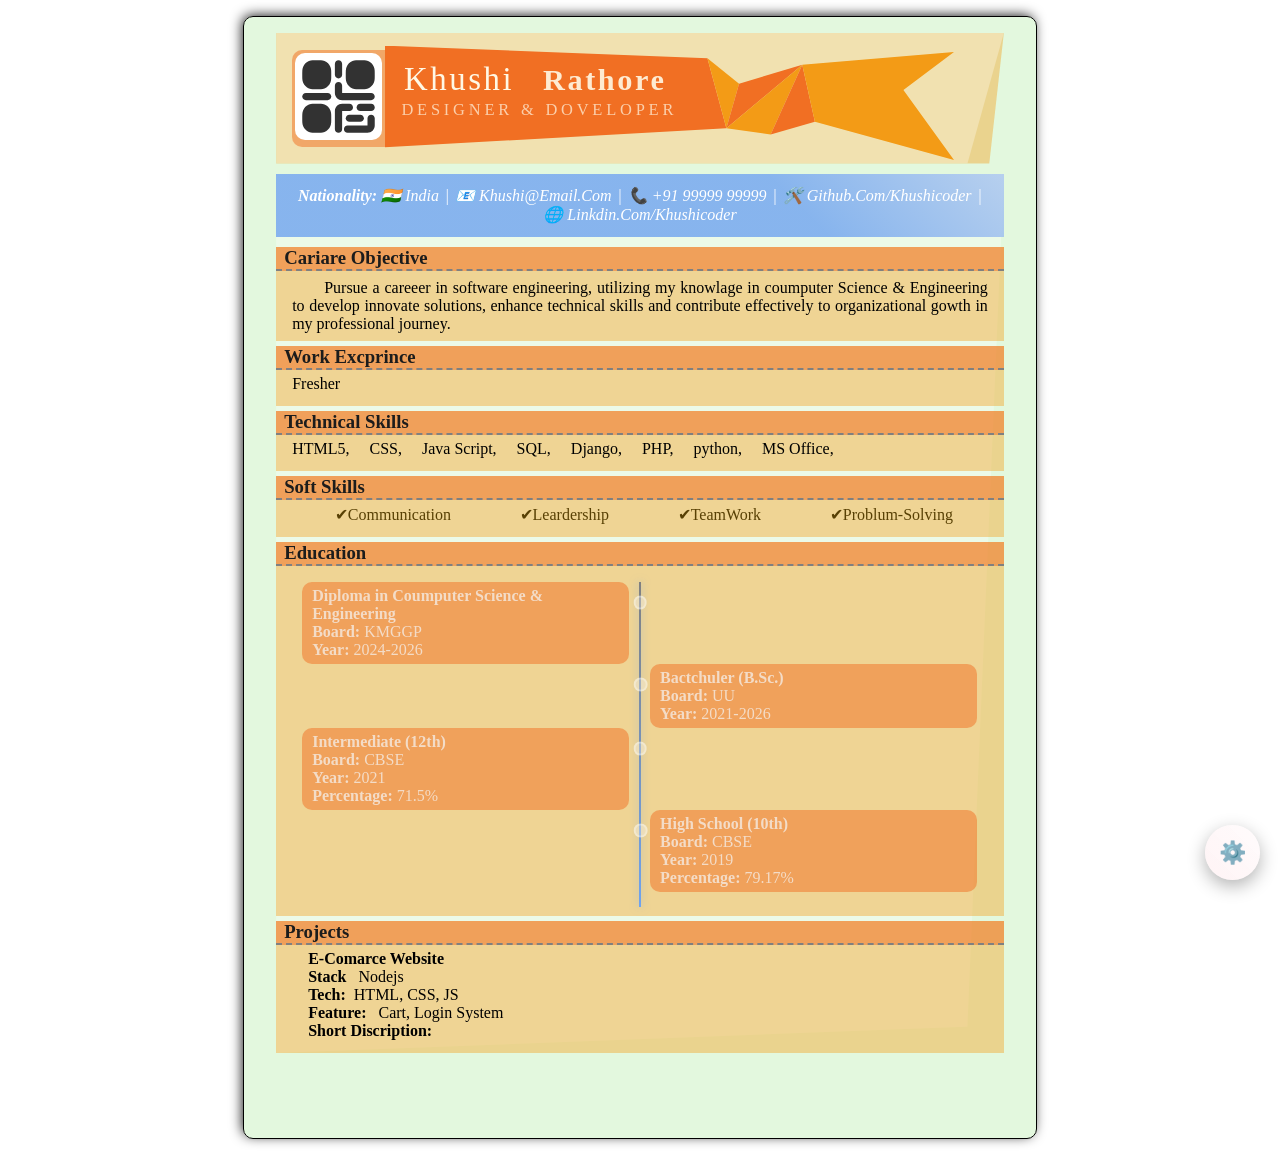
==== resumeTemplats/kresume.html @ 569e6b41 "add filter and floting btn" ====
<!doctype html>
<html lang="en">
	<head>
		<meta charset="UTF-8" />
		<meta name="viewport" content="width=device-width, initial-scale=1.0" />

		<!-- 🔹 Title -->
		<title>Khushi Rathore | Web Developer Resume</title>

		<!-- 🔹 Open Graph (Facebook, WhatsApp, LinkedIn) -->
		<meta property="og:title" content="Khushi Rathore | Web Developer Resume" />
		<meta property="og:description" content="Passionate Web Developer skilled in HTML, CSS, JavaScript, Django & more. Explore my resume and projects." />
		<meta property="og:image" content="https://yourdomain.com/preview.jpg" />
		<meta property="og:url" content="https://github.com/khushicoder" />
		<meta property="og:type" content="website" />

		<!-- 🔹 Twitter Card (optional but useful) -->
		<meta name="twitter:card" content="summary_large_image" />
		<meta
			name="twitter:title"
			content="Khushi Rathore | Web Developer Resume" />
		<meta
			name="twitter:description"
			content="Passionate Web Developer skilled in HTML, CSS, JavaScript, Django & more." />
		<meta name="twitter:image" content="https://yourdomain.com/preview.jpg" />

		<title>Resume</title>
		<link rel="stylesheet" href="style.css">
	</head>
	<body>
		<div class="page">
			<header>
				<section class="qr_container">
					<img src="./qrcode.svg" alt="QR code" width="350" height="100" />
				</section>
				<section class="riban">
					<img src="./riban.svg" alt="riban" />
				</section>
			</header>
			<main>
				<address>
					<p><strong>Nationality: </strong>🇮🇳 India</p>
					<span class="seprater">|</span>
					<p>📧 <a href="mailto:khushi@email.com">khushi@email.com</a></p>
					<span class="seprater">|</span>
					<p>📞 <a href="tel:+919999999999">+91 99999 99999</a></p>
					<span class="seprater">|</span>
					<p>
						🛠️
						<a href="https://github.com/khushicoder" target="_blank"
							>github.com/khushicoder</a
						>
					</p>
					<span class="seprater">|</span>
					<p>
						🌐
						<a href="https://linkdin.com/khushicoder" target="_blank"
							>linkdin.com/khushicoder</a
						>
					</p>
				</address>
				<article class="cariare_objetive" aria-label="cariare_objetive">
					<h3 class="heading">Cariare Objective</h3>
					<p>
						Pursue a careeer in software engineering, utilizing my knowlage in
						coumputer Science &amp; Engineering to develop innovate solutions,
						enhance technical skills and contribute effectively to
						organizational gowth in my professional journey.
					</p>
				</article>
				<section class="work_expriance">
					<h3 class="heading">Work Excprince</h3>
					<article>Fresher</article>
				</section>
				<section class="technical_skills" aria-label="Skills">
					<h3 class="heading">Technical Skills</h3>
					<ul>
						<li>HTML5</li>
						<li>CSS</li>
						<li>Java Script</li>
						<li>SQL</li>
						<li>Django</li>
						<li>PHP</li>
						<li>python</li>
						<li>MS Office</li>
					</ul>
				</section>
				<section class="soft_skills" aria-label="soft_Skills">
					<h3 class="heading">Soft Skills</h3>
					<ul>
						<li>Communication</li>
						<li>Leardership</li>
						<li>TeamWork</li>
						<li>Problum-Solving</li>
					</ul>
				</section>

				<!-- Eduction section -->
				<section class="education" aria-label="education" role="list">
					<h3 class="heading">education</h3>
					<section class="edu_list">
						<article class="edu_item" role="list_item">
							<h4 class="title_text">
								Diploma in Coumputer Science & Engineering
							</h4>
							<p>
								<strong class="item_title">Board: </strong><span>KMGGP</span>
							</p>
							<p>
								<strong class="item_title">Year: </strong><span>2024-2026</span>
							</p>
						</article>
						<article class="edu_item" role="list_item">
							<h4 class="title_text">Bactchuler (B.Sc.)</h4>
							<p><strong class="item_title">Board: </strong><span>UU</span></p>
							<p>
								<strong class="item_title">Year: </strong><span>2021-2026</span>
							</p>
						</article>
						<article class="edu_item" role="list_item">
							<h4 class="title_text">Intermediate (12th)</h4>
							<p>
								<strong class="item_title">Board: </strong><span>CBSE</span>
							</p>
							<p><strong class="item_title">Year: </strong><span>2021</span></p>
							<p><strong>Percentage: </strong><span>71.5%</span></p>
						</article>
						<article class="edu_item" role="list_item">
							<h4 class="title_text">High School (10th)</h4>
							<p>
								<strong class="item_title">Board: </strong><span>CBSE</span>
							</p>
							<p><strong class="item_title">Year: </strong><span>2019</span></p>
							<p><strong>Percentage: </strong><span>79.17%</span></p>
						</article>
					</section>
				</section>
				<section class="projects" aria-label="projects">
					<h3 class="heading">Projects</h3>
					<article class="project_item">
						<h4 class="title_text">E-Comarce Website</h4>
						<p><strong class="item-title">Stack</strong> <span>Nodejs</span></p>
						<p>
							<strong class="item-title">Tech:</strong
							><span>HTML, CSS, JS</span>
						</p>
						<p>
							<strong class="item-title">Feature:</strong>
							<span>Cart, Login System</span>
						</p>
						<p>
							<strong class="item-title">Short Discription:</strong
							><span></span>
						</p>
					</article>
				</section>
			</main>
		</div>

		
<script type="text/javascript" src="../print_script.js"></script>
<script>

	const edu = document.querySelector(".edu_list");

	const observer = new IntersectionObserver((entries) => {
	entries.forEach(entry => {
		if (entry.isIntersecting) {
		entry.target.classList.add("show-line");
		}
	});
	}, {
	threshold: 0.2,
	rootMargin: "0px 0px -50px 0px"
	});

	if (edu) observer.observe(edu);
</script>

	</body>
</html>
---- resumeTemplats/style.css ----
/* @import url("./oldcss.css"); */
@import url("../print_script_style.css");

:root {
	--base_color: rgba(241, 110, 35, 0.5);
	--page_bg: rgba(39, 201, 3, 0.13);
	--bg_base_color: rgba(243, 155, 22, 0.4); /*rgba(255, 166, 0, 0.8)*/
	--bg_secendry_color: rgba(255, 255, 255, 0.3);
	--address-bg: linear-gradient(
		45deg,
		rgba(110, 163, 239, 0.8) 70%,
		rgba(177, 203, 239, 0.9)
	);
	--text-base-color: rgb(255, 255, 255);
	--bg-color2: rgb(48, 37, 255);
	--text-color1: rgb(28, 28, 28);
}
* {
	margin: 0;
	padding: 0;
	box-sizing: border-box;
}
.page {
	width: 210mm;
	height: 297mm;
	padding: 1rem 2rem 2rem;
	border: 1px solid black;
	border-radius: 10px;
	box-shadow: -2px -2px 13px -2px black;
	margin: 1rem auto;
	/* overflow: hidden; */
	background-color: var(--page_bg);
}
header {
	position: relative;
	width: 100%;
	padding-left: 1rem;
	clip-path: polygon(0 0, 0 100%, 98% 100%, 100% 0);
	background-color: var(--bg_base_color);
}
header::after {
	content: "";
	position: absolute;
	top: 0;
	left: 0;
	width: 100%;
	height: 100%;
	clip-path: polygon(0 0, 0 100%, 95% 100%, 100% 0);
	background-color: var(--bg_secendry_color);
	z-index: -1;
}
/* QR */
header .qr_container {
	width: 13%;
	height: auto;
	padding: 3px;
	border-radius: 10px 0 0 10px;
	background-color: var(--base_color);
}
header .qr_container img {
	width: 100%;
	height: 100%;
	object-fit: cover;
	border-radius: 10px;
}
/* Riban */
header .riban {
	width: 80%;
	/* z-index: 1; */
}
header .riban img {
	width: 100%;
	transform: translateY(10%);
	z-index: 2;
}
address {
	padding: 0.8rem 1rem;
	background: var(--address-bg);
	margin: 10px 0;
	color: var(--text-base-color);
}
address .seprater {
	/* margin: 0 0px; */
}
/* address p::after{
            content: " | ";
            /* font-style:oblique; */
/* margin: 0 0px; */
/* color: var(--bg-color2);
            font-weight: 900; */
/* } */
address a {
	text-decoration: none;
	text-transform: capitalize;
	color: var(--text-base-color);
}

main {
	position: relative;
	z-index: 1;
}
main::after {
	position: absolute;
	top: 0;
	left: 0;
	content: "";
	width: 100%;
	height: 100%;
	background-color: var(--bg_secendry_color);
	clip-path: polygon(0 0, 0 100%, 95% 97%, 100% 0);
	z-index: -1;
}
main h3 {
	background-color: var(--base_color);
	padding-left: 0.5rem;
}

main .heading {
	border-bottom: 2px dashed gray;
	text-transform: capitalize;
	color: var(--text-color1);
}
section.technical_skills ul {
	padding: 5px 0;
	li {
		display: inline-block;
	}
	li::after {
		content: ",";
	}
}
section.education[role="list"] {
	/* background-color: var(--bg_secendry_color); */
	/* padding: auto 10px; */
}
section.education[role="list"] .edu_item {
	background-color: var(--base_color);
	padding: 5px 10px;
	margin-left: 10px;
}
/* flex setting start */
header {
	display: flex;
	align-items: center;
}
address {
	display: flex;
	flex-direction: row;
	flex-wrap: wrap;
	align-items: center;
	justify-content: space-evenly;
}

main > section {
	background: var(--bg_base_color);
	margin-top: 5px;
	padding-bottom: 8px;
	/* padding-top: 8px; */
}
section.soft_skills ul {
	display: flex;
	li {
		margin-left: 1.3rem;
	}
}
article.cariare_objetive {
	background: var(--bg_base_color);
}

article.cariare_objetive p {
	text-indent: 2rem;
	text-align: justify;
	margin: auto 1rem;
	padding: 0.5rem 0;
}
section.work_expriance article {
	margin-left: 1rem;
	padding: 5px 0;
}
/* flex setting end */
section.technical_skills ul {
	margin-left: 1rem;
	display: flex;
	align-items: center;
	gap: 20px;
	flex-wrap: wrap;
}
/* vertical timeline with center pole start */
section.soft_skills ul {
	list-style: "✔";
	display: flex;
	align-items: center;
	justify-content: space-evenly;
	gap: 10px;
	flex-wrap: wrap;
	color: rgb(88, 64, 4);
	padding: 5px 0;
}


/* Education Section start */



section.education {
	/* position: relative; */
	/* padding: 0rem 1rem 1.5rem; */
}
section.education .edu_list {
	position: relative;
	padding: 1rem;
}
section.education .edu_list::before {
	position: absolute;
	content: "";
	top: 0;
	left: 50%;
	transform: translateX(-50%) scaleY(0); /* 🔥 start hidden */
  	transform-origin: top; /* ऊपर से grow होगी */
  	width: 2px;
	height: 95%;
	background-color: gray;
	margin: 1rem 0;

	background: linear-gradient(gray, #6ea3ef);
	box-shadow: 0 0 8px rgba(110,163,239,0.6);

	will-change: transform; /* performance boost */
	/* transition: transform 1.5s ease; */
	animation: drawLine 1.5s ease forwards;
}
/* 🔹 keyframes */
/* .edu_list.show-line::before {
  transform: translateX(-50%) scaleY(1);
} */

.edu_item {
  opacity: 0;
  transform: translateY(20px);
  transition: all 0.6s ease;
}

.edu_list.show-line .edu_item {
  opacity: 1;
  transform: translateY(0);
}
@keyframes drawLine {
  from {
    transform: translateX(-50%) scaleY(0);
  }
  to {
    transform: translateX(-50%) scaleY(1);
  }
}


/* 🔹 items animation */
.edu_item {
  opacity: 0;
  transform: translateY(30px);
  transition: all 0.6s ease;
}

/* 🔥 show items */
.edu_list.show-line .edu_item {
  opacity: 1;
  transform: translateY(0);
}

/* 🔹 stagger effect */
.edu_list.show-line .edu_item:nth-child(1) { transition-delay: 0.2s; }
.edu_list.show-line .edu_item:nth-child(2) { transition-delay: 0.4s; }
.edu_list.show-line .edu_item:nth-child(3) { transition-delay: 0.6s; }
.edu_list.show-line .edu_item:nth-child(4) { transition-delay: 0.8s; }

/* 🔹 dot */
.edu_item::before {
  content: "";
  position: absolute;
  width: 12px;
  height: 12px;
  background: #6ea3ef;
  border-radius: 50%;
  top: 10px;
  z-index: 2;
}

/* left side */
.edu_item:nth-child(odd)::before {
  right: -6px;
}

/* right side */
.edu_item:nth-child(even)::before {
  left: -6px;
}

/* 🔥 icon styling */
.edu_item .icon {
  position: absolute;
  top: -5px;
  font-size: 18px;
  background: white;
  border-radius: 50%;
  padding: 3px;
  box-shadow: 0 0 6px rgba(0,0,0,0.2);
}

/* left icon */
.edu_item:nth-child(odd) .icon {
  right: -30px;
}

/* right icon */
.edu_item:nth-child(even) .icon {
  left: -30px;
}


/* Education Section End */



section.education .edu_list .edu_item {
	width: 47%;
	/* max-width: max-content; */
	position: relative;
	border-radius: 10px;
	color: rgba(245, 245, 245, 0.705);
}
section.education .edu_list .edu_item::before {
	position: absolute;
	content: "";
	width: 0.6rem;
	height: 0.6rem;
	aspect-ratio: 1;
	/* height: 1rem; */
	background-color: var(--bg_secendry_color);
	border: 2px solid var(--bg_secendry_color);
	border-radius: 50%;
	transform: translateX(-50%);
	top: 0px;
}
section.education .edu_list .edu_item:nth-child(odd) {
	left: 0;
}
section.education .edu_list .edu_item:nth-child(odd)::before {
	right: 0;
	transform: translate(130%, 100%);
}
section.education .edu_list .edu_item:nth-child(even) {
	left: 50%;
}
section.education .edu_list .edu_item:nth-child(even)::before {
	left: 0;
	transform: translate(-120%, 100%);
}
section.projects article {
	margin: auto 2rem;
}
section.projects .item-title {
	/* color : var(--text-base-color); */
	margin-right: 0.5rem;
}
section.projects .project_item {
	padding: 5px 0;
}
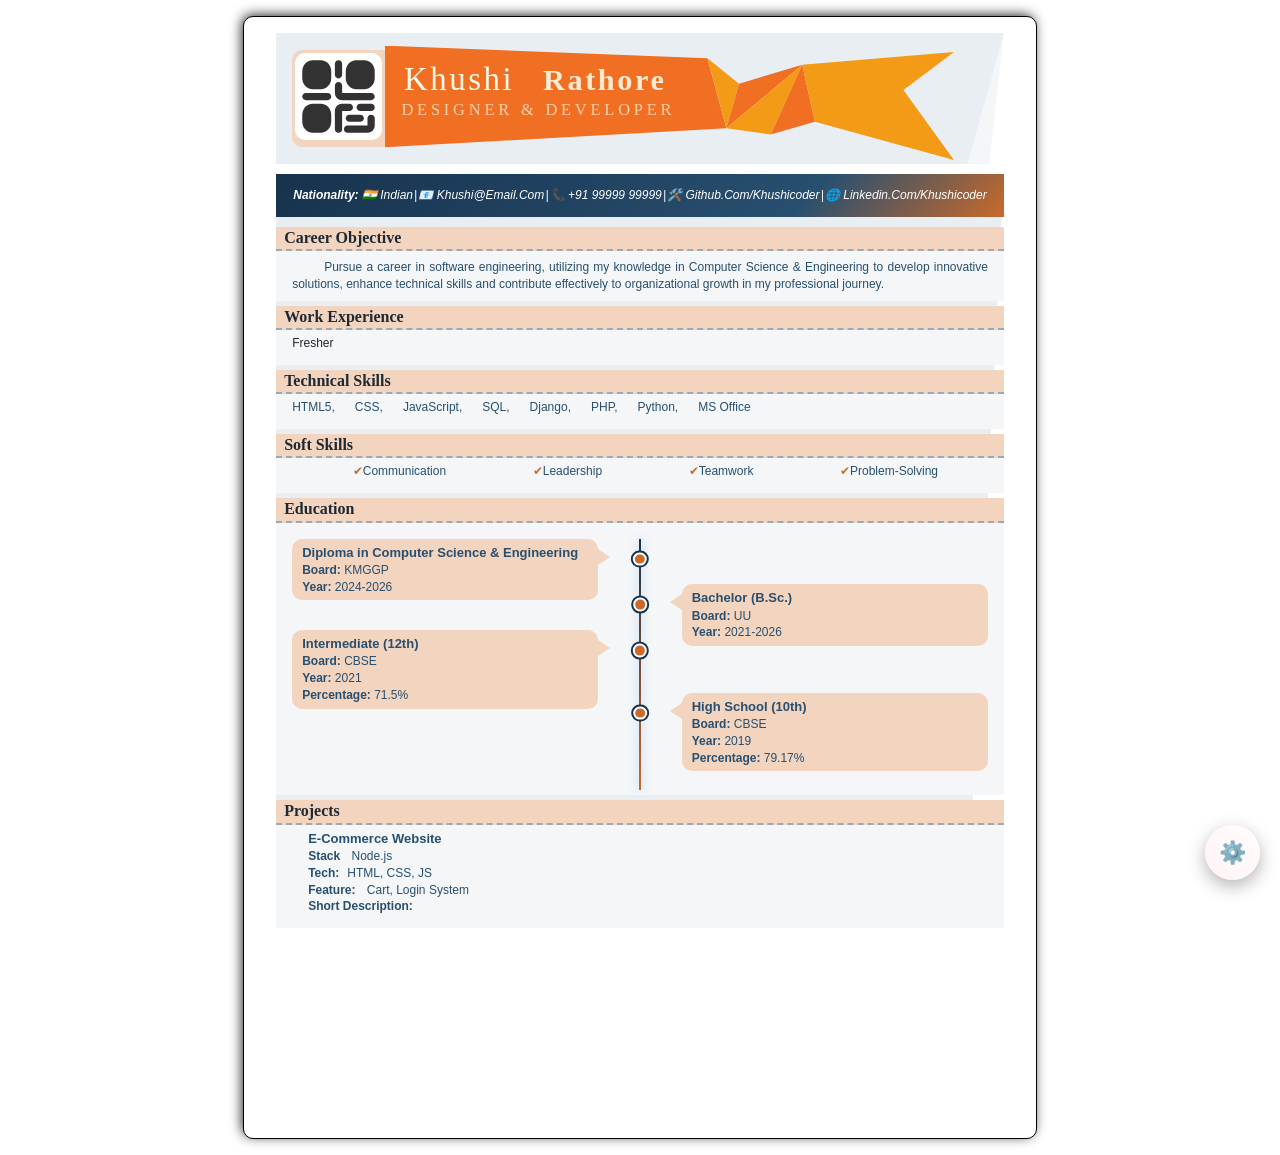
==== commit 62f3472f: "fix kresume.html" ====
--- a/resumeTemplats/kresume.html
+++ b/resumeTemplats/kresume.html
@@ -1,181 +1,173 @@
 <!doctype html>
 <html lang="en">
-	<head>
-		<meta charset="UTF-8" />
-		<meta name="viewport" content="width=device-width, initial-scale=1.0" />
 
-		<!-- 🔹 Title -->
-		<title>Khushi Rathore | Web Developer Resume</title>
+<head>
+	<meta charset="UTF-8" />
+	<meta name="viewport" content="width=device-width, initial-scale=1.0" />
 
-		<!-- 🔹 Open Graph (Facebook, WhatsApp, LinkedIn) -->
-		<meta property="og:title" content="Khushi Rathore | Web Developer Resume" />
-		<meta property="og:description" content="Passionate Web Developer skilled in HTML, CSS, JavaScript, Django & more. Explore my resume and projects." />
-		<meta property="og:image" content="https://yourdomain.com/preview.jpg" />
-		<meta property="og:url" content="https://github.com/khushicoder" />
-		<meta property="og:type" content="website" />
+	<!-- 🔹 Title -->
+	<title>Khushi Rathore | Web Developer Resume</title>
 
-		<!-- 🔹 Twitter Card (optional but useful) -->
-		<meta name="twitter:card" content="summary_large_image" />
-		<meta
-			name="twitter:title"
-			content="Khushi Rathore | Web Developer Resume" />
-		<meta
-			name="twitter:description"
-			content="Passionate Web Developer skilled in HTML, CSS, JavaScript, Django & more." />
-		<meta name="twitter:image" content="https://yourdomain.com/preview.jpg" />
+	<!-- 🔹 Open Graph (Facebook, WhatsApp, LinkedIn) -->
+	<meta property="og:title" content="Khushi Rathore | Web Developer Resume" />
+	<meta property="og:description"
+		content="Passionate Web Developer skilled in HTML, CSS, JavaScript, Django & more. Explore my resume and projects." />
+	<meta property="og:image" content="https://yourdomain.com/preview.jpg" />
+	<meta property="og:url" content="https://github.com/khushicoder" />
+	<meta property="og:type" content="website" />
 
-		<title>Resume</title>
-		<link rel="stylesheet" href="style.css">
-	</head>
-	<body>
-		<div class="page">
-			<header>
-				<section class="qr_container">
-					<img src="./qrcode.svg" alt="QR code" width="350" height="100" />
+	<!-- 🔹 Twitter Card (optional but useful) -->
+	<meta name="twitter:card" content="summary_large_image" />
+	<meta name="twitter:title" content="Khushi Rathore | Web Developer Resume" />
+	<meta name="twitter:description"
+		content="Passionate Web Developer skilled in HTML, CSS, JavaScript, Django & more." />
+	<meta name="twitter:image" content="https://yourdomain.com/preview.jpg" />
+
+	<title>Resume</title>
+	<link rel="stylesheet" href="style.css">
+</head>
+
+<body>
+	<div class="page">
+		<header>
+			<section class="qr_container">
+				<img src="./qrcode.svg" alt="QR code" width="350" height="100" />
+			</section>
+			<section class="riban">
+				<img src="./riban.svg" alt="ribbon" />
+			</section>
+		</header>
+		<main>
+			<address>
+				<p> <a href="#"><strong>Nationality: </strong>🇮🇳 Indian</a></p>
+				<span class="seprater">|</span>
+				<p>📧 <a href="mailto:khushi@email.com">khushi@email.com</a></p>
+				<span class="seprater">|</span>
+				<p>📞 <a href="tel:+919999999999">+91 99999 99999</a></p>
+				<span class="seprater">|</span>
+				<p>
+					🛠️
+					<a href="https://github.com/khushicoder" target="_blank">github.com/khushicoder</a>
+				</p>
+				<span class="seprater">|</span>
+				<p>🌐 <a href="https://linkdin.com/khushicoder" target="_blank">linkedin.com/khushicoder</a> </p>
+			</address>
+			<article class="cariare_objetive" aria-label="cariare_objetive">
+				<h3 class="heading">Career Objective</h3>
+				<p>
+					Pursue a career in software engineering, utilizing my knowledge in
+					Computer Science &amp; Engineering to develop innovative solutions,
+					enhance technical skills and contribute effectively to
+					organizational growth in my professional journey.
+				</p>
+			</article>
+			<section class="work_expriance">
+				<h3 class="heading">Work Experience</h3>
+				<article>Fresher</article>
+			</section>
+			<section class="technical_skills" aria-label="Skills">
+				<h3 class="heading">Technical Skills</h3>
+				<ul>
+					<li>HTML5</li>
+					<li>CSS</li>
+					<li>JavaScript</li>
+					<li>SQL</li>
+					<li>Django</li>
+					<li>PHP</li>
+					<li>Python</li>
+					<li>MS Office</li>
+				</ul>
+			</section>
+			<section class="soft_skills" aria-label="soft_Skills">
+				<h3 class="heading">Soft Skills</h3>
+				<ul>
+					<li>Communication</li>
+					<li>Leadership</li>
+					<li>Teamwork</li>
+					<li>Problem-Solving</li>
+				</ul>
+			</section>
+
+			<!-- Education section -->
+			<section class="education" aria-label="education" role="list">
+				<h3 class="heading">Education</h3>
+				<section class="edu_list">
+					<article class="edu_item" role="list_item">
+						<h4 class="title_text">
+							Diploma in Computer Science & Engineering
+						</h4>
+						<p>
+							<strong class="item_title">Board: </strong><span>KMGGP</span>
+						</p>
+						<p>
+							<strong class="item_title">Year: </strong><span>2024-2026</span>
+						</p>
+					</article>
+					<article class="edu_item" role="list_item">
+						<h4 class="title_text">Bachelor (B.Sc.)</h4>
+						<p><strong class="item_title">Board: </strong><span>UU</span></p>
+						<p>
+							<strong class="item_title">Year: </strong><span>2021-2026</span>
+						</p>
+					</article>
+					<article class="edu_item" role="list_item">
+						<h4 class="title_text">Intermediate (12th)</h4>
+						<p>
+							<strong class="item_title">Board: </strong><span>CBSE</span>
+						</p>
+						<p><strong class="item_title">Year: </strong><span>2021</span></p>
+						<p><strong>Percentage: </strong><span>71.5%</span></p>
+					</article>
+					<article class="edu_item" role="list_item">
+						<h4 class="title_text">High School (10th)</h4>
+						<p>
+							<strong class="item_title">Board: </strong><span>CBSE</span>
+						</p>
+						<p><strong class="item_title">Year: </strong><span>2019</span></p>
+						<p><strong>Percentage: </strong><span>79.17%</span></p>
+					</article>
 				</section>
-				<section class="riban">
-					<img src="./riban.svg" alt="riban" />
-				</section>
-			</header>
-			<main>
-				<address>
-					<p><strong>Nationality: </strong>🇮🇳 India</p>
-					<span class="seprater">|</span>
-					<p>📧 <a href="mailto:khushi@email.com">khushi@email.com</a></p>
-					<span class="seprater">|</span>
-					<p>📞 <a href="tel:+919999999999">+91 99999 99999</a></p>
-					<span class="seprater">|</span>
+			</section>
+			<section class="projects" aria-label="projects">
+				<h3 class="heading">Projects</h3>
+				<article class="project_item">
+					<h4 class="title_text">E-Commerce Website</h4>
+					<p><strong class="item-title">Stack</strong> <span>Node.js</span></p>
 					<p>
-						🛠️
-						<a href="https://github.com/khushicoder" target="_blank"
-							>github.com/khushicoder</a
-						>
+						<strong class="item-title">Tech:</strong><span>HTML, CSS, JS</span>
 					</p>
-					<span class="seprater">|</span>
 					<p>
-						🌐
-						<a href="https://linkdin.com/khushicoder" target="_blank"
-							>linkdin.com/khushicoder</a
-						>
+						<strong class="item-title">Feature:</strong>
+						<span>Cart, Login System</span>
 					</p>
-				</address>
-				<article class="cariare_objetive" aria-label="cariare_objetive">
-					<h3 class="heading">Cariare Objective</h3>
 					<p>
-						Pursue a careeer in software engineering, utilizing my knowlage in
-						coumputer Science &amp; Engineering to develop innovate solutions,
-						enhance technical skills and contribute effectively to
-						organizational gowth in my professional journey.
+						<strong class="item-title">Short Description:</strong><span></span>
 					</p>
 				</article>
-				<section class="work_expriance">
-					<h3 class="heading">Work Excprince</h3>
-					<article>Fresher</article>
-				</section>
-				<section class="technical_skills" aria-label="Skills">
-					<h3 class="heading">Technical Skills</h3>
-					<ul>
-						<li>HTML5</li>
-						<li>CSS</li>
-						<li>Java Script</li>
-						<li>SQL</li>
-						<li>Django</li>
-						<li>PHP</li>
-						<li>python</li>
-						<li>MS Office</li>
-					</ul>
-				</section>
-				<section class="soft_skills" aria-label="soft_Skills">
-					<h3 class="heading">Soft Skills</h3>
-					<ul>
-						<li>Communication</li>
-						<li>Leardership</li>
-						<li>TeamWork</li>
-						<li>Problum-Solving</li>
-					</ul>
-				</section>
+			</section>
+		</main>
+	</div>
 
-				<!-- Eduction section -->
-				<section class="education" aria-label="education" role="list">
-					<h3 class="heading">education</h3>
-					<section class="edu_list">
-						<article class="edu_item" role="list_item">
-							<h4 class="title_text">
-								Diploma in Coumputer Science & Engineering
-							</h4>
-							<p>
-								<strong class="item_title">Board: </strong><span>KMGGP</span>
-							</p>
-							<p>
-								<strong class="item_title">Year: </strong><span>2024-2026</span>
-							</p>
-						</article>
-						<article class="edu_item" role="list_item">
-							<h4 class="title_text">Bactchuler (B.Sc.)</h4>
-							<p><strong class="item_title">Board: </strong><span>UU</span></p>
-							<p>
-								<strong class="item_title">Year: </strong><span>2021-2026</span>
-							</p>
-						</article>
-						<article class="edu_item" role="list_item">
-							<h4 class="title_text">Intermediate (12th)</h4>
-							<p>
-								<strong class="item_title">Board: </strong><span>CBSE</span>
-							</p>
-							<p><strong class="item_title">Year: </strong><span>2021</span></p>
-							<p><strong>Percentage: </strong><span>71.5%</span></p>
-						</article>
-						<article class="edu_item" role="list_item">
-							<h4 class="title_text">High School (10th)</h4>
-							<p>
-								<strong class="item_title">Board: </strong><span>CBSE</span>
-							</p>
-							<p><strong class="item_title">Year: </strong><span>2019</span></p>
-							<p><strong>Percentage: </strong><span>79.17%</span></p>
-						</article>
-					</section>
-				</section>
-				<section class="projects" aria-label="projects">
-					<h3 class="heading">Projects</h3>
-					<article class="project_item">
-						<h4 class="title_text">E-Comarce Website</h4>
-						<p><strong class="item-title">Stack</strong> <span>Nodejs</span></p>
-						<p>
-							<strong class="item-title">Tech:</strong
-							><span>HTML, CSS, JS</span>
-						</p>
-						<p>
-							<strong class="item-title">Feature:</strong>
-							<span>Cart, Login System</span>
-						</p>
-						<p>
-							<strong class="item-title">Short Discription:</strong
-							><span></span>
-						</p>
-					</article>
-				</section>
-			</main>
-		</div>
 
-		
-<script type="text/javascript" src="../print_script.js"></script>
-<script>
+	<script type="text/javascript" src="../print_script.js"></script>
+	<script>
 
-	const edu = document.querySelector(".edu_list");
+		const edu = document.querySelector(".edu_list");
 
-	const observer = new IntersectionObserver((entries) => {
-	entries.forEach(entry => {
-		if (entry.isIntersecting) {
-		entry.target.classList.add("show-line");
-		}
-	});
-	}, {
-	threshold: 0.2,
-	rootMargin: "0px 0px -50px 0px"
-	});
+		const observer = new IntersectionObserver((entries) => {
+			entries.forEach(entry => {
+				if (entry.isIntersecting) {
+					entry.target.classList.add("show-line");
+				}
+			});
+		}, {
+			threshold: 0.2,
+			rootMargin: "0px 0px -50px 0px"
+		});
 
-	if (edu) observer.observe(edu);
-</script>
+		if (edu) observer.observe(edu);
+	</script>
 
-	</body>
-</html>
+</body>
+
+</html>
--- a/resumeTemplats/style.css
+++ b/resumeTemplats/style.css
@@ -2,232 +2,237 @@
 @import url("../print_script_style.css");
 
 :root {
-	--base_color: rgba(241, 110, 35, 0.5);
-	--page_bg: rgba(39, 201, 3, 0.13);
-	--bg_base_color: rgba(243, 155, 22, 0.4); /*rgba(255, 166, 0, 0.8)*/
-	--bg_secendry_color: rgba(255, 255, 255, 0.3);
-	--address-bg: linear-gradient(
-		45deg,
-		rgba(110, 163, 239, 0.8) 70%,
-		rgba(177, 203, 239, 0.9)
-	);
-	--text-base-color: rgb(255, 255, 255);
-	--bg-color2: rgb(48, 37, 255);
-	--text-color1: rgb(28, 28, 28);
+  --base_color: #f2d4bf;
+  --page_bg: #ffffff;
+  --bg_base_color: #f4f6f8;
+  --bg_secendry_color: #e9eef3;
+  --address-bg: linear-gradient(135deg, #17324d 0%, #284f70 72%, #c96a2b 100%);
+  --text-base-color: #ffffff;
+  --bg-color2: #c96a2b;
+  --text-color1: #1f2933;
+  --text-color2: #284f70;
+  --font-body: Arial, Helvetica, sans-serif;
+  --font-heading: Georgia, "Times New Roman", serif;
+  --font-size-body: 12px;
+  --font-size-title: 13px;
+  --font-size-heading: 16px;
+  --font-weight-normal: 400;
+  --font-weight-medium: 600;
+  --font-weight-bold: 700;
+  --color-heading: #17324d;
+  --color-accent: #c96a2b;
+  --color-on-dark: #ffffff;
+  --color-border: #9aa9b7;
+  --radius-sm: 6px;
+  --radius-md: 10px;
+  --space-xs: 4px;
+  --space-sm: 8px;
+  --space-md: 16px;
+  --space-lg: 24px;
+  --duration-fast: 300ms;
+  --duration-normal: 450ms;
+  --duration-line: 1.5s;
 }
 * {
-	margin: 0;
-	padding: 0;
-	box-sizing: border-box;
+  margin: 0;
+  padding: 0;
+  box-sizing: border-box;
 }
 .page {
-	width: 210mm;
-	height: 297mm;
-	padding: 1rem 2rem 2rem;
-	border: 1px solid black;
-	border-radius: 10px;
-	box-shadow: -2px -2px 13px -2px black;
-	margin: 1rem auto;
-	/* overflow: hidden; */
-	background-color: var(--page_bg);
+  width: 210mm;
+  height: 297mm;
+  padding: 1rem 2rem 2rem;
+  border: 1px solid black;
+  border-radius: 10px;
+  box-shadow: -2px -2px 13px -2px black;
+  margin: 1rem auto;
+  /* overflow: hidden; */
+  background-color: var(--page_bg);
 }
 header {
-	position: relative;
-	width: 100%;
-	padding-left: 1rem;
-	clip-path: polygon(0 0, 0 100%, 98% 100%, 100% 0);
-	background-color: var(--bg_base_color);
+  position: relative;
+  width: 100%;
+  padding-left: 1rem;
+  clip-path: polygon(0 0, 0 100%, 98% 100%, 100% 0);
+  background-color: var(--bg_base_color);
 }
 header::after {
-	content: "";
-	position: absolute;
-	top: 0;
-	left: 0;
-	width: 100%;
-	height: 100%;
-	clip-path: polygon(0 0, 0 100%, 95% 100%, 100% 0);
-	background-color: var(--bg_secendry_color);
-	z-index: -1;
+  content: "";
+  position: absolute;
+  top: 0;
+  left: 0;
+  width: 100%;
+  height: 100%;
+  clip-path: polygon(0 0, 0 100%, 95% 100%, 100% 0);
+  background-color: var(--bg_secendry_color);
+  z-index: -1;
 }
 /* QR */
 header .qr_container {
-	width: 13%;
-	height: auto;
-	padding: 3px;
-	border-radius: 10px 0 0 10px;
-	background-color: var(--base_color);
+  width: 13%;
+  height: auto;
+  padding: 3px;
+  border-radius: 10px 0 0 10px;
+  background-color: var(--base_color);
 }
 header .qr_container img {
-	width: 100%;
-	height: 100%;
-	object-fit: cover;
-	border-radius: 10px;
+  width: 100%;
+  height: 100%;
+  object-fit: cover;
+  border-radius: 10px;
 }
 /* Riban */
 header .riban {
-	width: 80%;
-	/* z-index: 1; */
+  width: 80%;
+  /* z-index: 1; */
 }
 header .riban img {
-	width: 100%;
-	transform: translateY(10%);
-	z-index: 2;
+  width: 100%;
+  transform: translateY(10%);
+  z-index: 2;
 }
 address {
-	padding: 0.8rem 1rem;
-	background: var(--address-bg);
-	margin: 10px 0;
-	color: var(--text-base-color);
-}
-address .seprater {
-	/* margin: 0 0px; */
-}
-/* address p::after{
-            content: " | ";
-            /* font-style:oblique; */
-/* margin: 0 0px; */
-/* color: var(--bg-color2);
-            font-weight: 900; */
-/* } */
+  padding: 0.8rem 1rem;
+  background: var(--address-bg);
+  margin: 10px 0;
+  color: var(--text-base-color);
+}
 address a {
-	text-decoration: none;
-	text-transform: capitalize;
-	color: var(--text-base-color);
+  text-decoration: none;
+  text-transform: capitalize;
+  color: var(--text-base-color);
 }
 
 main {
-	position: relative;
-	z-index: 1;
+  position: relative;
+  z-index: 1;
 }
 main::after {
-	position: absolute;
-	top: 0;
-	left: 0;
-	content: "";
-	width: 100%;
-	height: 100%;
-	background-color: var(--bg_secendry_color);
-	clip-path: polygon(0 0, 0 100%, 95% 97%, 100% 0);
-	z-index: -1;
+  position: absolute;
+  top: 0;
+  left: 0;
+  content: "";
+  width: 100%;
+  height: 100%;
+  background-color: var(--bg_secendry_color);
+  clip-path: polygon(0 0, 0 100%, 95% 97%, 100% 0);
+  z-index: -1;
 }
 main h3 {
-	background-color: var(--base_color);
-	padding-left: 0.5rem;
+  background-color: var(--base_color);
+  padding-left: 0.5rem;
 }
 
 main .heading {
-	border-bottom: 2px dashed gray;
-	text-transform: capitalize;
-	color: var(--text-color1);
+  border-bottom: 2px dashed #9aa9b7;
+  text-transform: capitalize;
+  color: var(--text-color1);
 }
 section.technical_skills ul {
-	padding: 5px 0;
-	li {
-		display: inline-block;
-	}
-	li::after {
-		content: ",";
-	}
-}
-section.education[role="list"] {
-	/* background-color: var(--bg_secendry_color); */
-	/* padding: auto 10px; */
-}
+  padding: 5px 0;
+}
+
+section.technical_skills ul li {
+  display: inline-block;
+}
+
+section.technical_skills ul li::after {
+  content: ",";
+}
+
+section.technical_skills ul li:last-child::after {
+  content: "";
+}
+
 section.education[role="list"] .edu_item {
-	background-color: var(--base_color);
-	padding: 5px 10px;
-	margin-left: 10px;
+  background-color: var(--base_color);
+  padding: 5px 10px;
+  margin-left: 10px;
 }
 /* flex setting start */
 header {
-	display: flex;
-	align-items: center;
+  display: flex;
+  align-items: center;
 }
 address {
-	display: flex;
-	flex-direction: row;
-	flex-wrap: wrap;
-	align-items: center;
-	justify-content: space-evenly;
+  display: flex;
+  flex-direction: row;
+  flex-wrap: wrap;
+  align-items: center;
+  justify-content: space-evenly;
 }
 
 main > section {
-	background: var(--bg_base_color);
-	margin-top: 5px;
-	padding-bottom: 8px;
-	/* padding-top: 8px; */
+  background: var(--bg_base_color);
+  margin-top: 5px;
+  padding-bottom: 8px;
+  /* padding-top: 8px; */
 }
 section.soft_skills ul {
-	display: flex;
-	li {
-		margin-left: 1.3rem;
-	}
+  display: flex;
+}
+
+section.soft_skills ul li {
+  margin-left: 1.3rem;
 }
 article.cariare_objetive {
-	background: var(--bg_base_color);
+  background: var(--bg_base_color);
 }
 
 article.cariare_objetive p {
-	text-indent: 2rem;
-	text-align: justify;
-	margin: auto 1rem;
-	padding: 0.5rem 0;
+  text-indent: 2rem;
+  text-align: justify;
+  margin: auto 1rem;
+  padding: 0.5rem 0;
 }
 section.work_expriance article {
-	margin-left: 1rem;
-	padding: 5px 0;
+  margin-left: 1rem;
+  padding: 5px 0;
 }
 /* flex setting end */
 section.technical_skills ul {
-	margin-left: 1rem;
-	display: flex;
-	align-items: center;
-	gap: 20px;
-	flex-wrap: wrap;
+  margin-left: 1rem;
+  display: flex;
+  align-items: center;
+  gap: 20px;
+  flex-wrap: wrap;
 }
 /* vertical timeline with center pole start */
 section.soft_skills ul {
-	list-style: "✔";
-	display: flex;
-	align-items: center;
-	justify-content: space-evenly;
-	gap: 10px;
-	flex-wrap: wrap;
-	color: rgb(88, 64, 4);
-	padding: 5px 0;
-}
-
+  list-style: "✔";
+  display: flex;
+  align-items: center;
+  justify-content: space-evenly;
+  gap: 10px;
+  flex-wrap: wrap;
+  color: #28445f;
+  padding: 5px 0;
+}
 
 /* Education Section start */
 
-
-
-section.education {
-	/* position: relative; */
-	/* padding: 0rem 1rem 1.5rem; */
-}
 section.education .edu_list {
-	position: relative;
-	padding: 1rem;
+  position: relative;
+  padding: 1rem;
 }
 section.education .edu_list::before {
-	position: absolute;
-	content: "";
-	top: 0;
-	left: 50%;
-	transform: translateX(-50%) scaleY(0); /* 🔥 start hidden */
-  	transform-origin: top; /* ऊपर से grow होगी */
-  	width: 2px;
-	height: 95%;
-	background-color: gray;
-	margin: 1rem 0;
-
-	background: linear-gradient(gray, #6ea3ef);
-	box-shadow: 0 0 8px rgba(110,163,239,0.6);
-
-	will-change: transform; /* performance boost */
-	/* transition: transform 1.5s ease; */
-	animation: drawLine 1.5s ease forwards;
+  position: absolute;
+  content: "";
+  top: 0;
+  left: 50%;
+  transform: translateX(-50%) scaleY(0); /* 🔥 start hidden */
+  transform-origin: top; /* ऊपर से grow होगी */
+  width: 2px;
+  height: 95%;
+  background-color: #9aa9b7;
+  margin: 1rem 0;
+
+  background: linear-gradient(#9aa9b7, #c96a2b);
+  box-shadow: 0 0 8px rgba(110, 163, 239, 0.6);
+
+  will-change: transform; /* performance boost */
+  /* transition: transform 1.5s ease; */
+  animation: drawLine 1.5s ease forwards;
 }
 /* 🔹 keyframes */
 /* .edu_list.show-line::before {
@@ -252,7 +257,6 @@
     transform: translateX(-50%) scaleY(1);
   }
 }
-
 
 /* 🔹 items animation */
 .edu_item {
@@ -268,10 +272,18 @@
 }
 
 /* 🔹 stagger effect */
-.edu_list.show-line .edu_item:nth-child(1) { transition-delay: 0.2s; }
-.edu_list.show-line .edu_item:nth-child(2) { transition-delay: 0.4s; }
-.edu_list.show-line .edu_item:nth-child(3) { transition-delay: 0.6s; }
-.edu_list.show-line .edu_item:nth-child(4) { transition-delay: 0.8s; }
+.edu_list.show-line .edu_item:nth-child(1) {
+  transition-delay: 0.2s;
+}
+.edu_list.show-line .edu_item:nth-child(2) {
+  transition-delay: 0.4s;
+}
+.edu_list.show-line .edu_item:nth-child(3) {
+  transition-delay: 0.6s;
+}
+.edu_list.show-line .edu_item:nth-child(4) {
+  transition-delay: 0.8s;
+}
 
 /* 🔹 dot */
 .edu_item::before {
@@ -303,7 +315,7 @@
   background: white;
   border-radius: 50%;
   padding: 3px;
-  box-shadow: 0 0 6px rgba(0,0,0,0.2);
+  box-shadow: 0 0 6px rgba(0, 0, 0, 0.2);
 }
 
 /* left icon */
@@ -316,52 +328,299 @@
   left: -30px;
 }
 
-
 /* Education Section End */
 
-
-
 section.education .edu_list .edu_item {
-	width: 47%;
-	/* max-width: max-content; */
-	position: relative;
-	border-radius: 10px;
-	color: rgba(245, 245, 245, 0.705);
+  width: 47%;
+  /* max-width: max-content; */
+  position: relative;
+  border-radius: 10px;
+  color: var(--text-color1);
 }
 section.education .edu_list .edu_item::before {
-	position: absolute;
-	content: "";
-	width: 0.6rem;
-	height: 0.6rem;
-	aspect-ratio: 1;
-	/* height: 1rem; */
-	background-color: var(--bg_secendry_color);
-	border: 2px solid var(--bg_secendry_color);
-	border-radius: 50%;
-	transform: translateX(-50%);
-	top: 0px;
+  position: absolute;
+  content: "";
+  width: 0.6rem;
+  height: 0.6rem;
+  aspect-ratio: 1;
+  /* height: 1rem; */
+  background-color: var(--bg_secendry_color);
+  border: 2px solid var(--bg_secendry_color);
+  border-radius: 50%;
+  transform: translateX(-50%);
+  top: 0px;
 }
 section.education .edu_list .edu_item:nth-child(odd) {
-	left: 0;
+  left: 0;
 }
 section.education .edu_list .edu_item:nth-child(odd)::before {
-	right: 0;
-	transform: translate(130%, 100%);
+  right: 0;
+  transform: translate(130%, 100%);
 }
 section.education .edu_list .edu_item:nth-child(even) {
-	left: 50%;
+  left: 50%;
 }
 section.education .edu_list .edu_item:nth-child(even)::before {
-	left: 0;
-	transform: translate(-120%, 100%);
+  left: 0;
+  transform: translate(-120%, 100%);
 }
 section.projects article {
-	margin: auto 2rem;
+  margin: auto 2rem;
 }
 section.projects .item-title {
-	/* color : var(--text-base-color); */
-	margin-right: 0.5rem;
+  /* color : var(--text-base-color); */
+  margin-right: 0.5rem;
 }
 section.projects .project_item {
-	padding: 5px 0;
-}
+  padding: 5px 0;
+}
+
+/* Education timeline animation */
+section.education .edu_list::before {
+  transform: translateX(-50%) scaleY(0);
+  transform-origin: top;
+  animation: none;
+}
+
+section.education .edu_list.show-line::before {
+  animation: educationLineDraw var(--duration-line) ease forwards;
+}
+
+section.education .edu_list .edu_item {
+  opacity: 0;
+  transform: translateY(20px) scale(0.97);
+  transition: none;
+}
+
+section.education .edu_list.show-line .edu_item {
+  animation: educationCardPop var(--duration-normal) cubic-bezier(0.34, 1.3, 0.64, 1) forwards;
+}
+
+section.education .edu_list.show-line .edu_item:nth-child(1) {
+  animation-delay: 0.2s;
+}
+section.education .edu_list.show-line .edu_item:nth-child(2) {
+  animation-delay: 0.5s;
+}
+section.education .edu_list.show-line .edu_item:nth-child(3) {
+  animation-delay: 0.8s;
+}
+section.education .edu_list.show-line .edu_item:nth-child(4) {
+  animation-delay: 1.1s;
+}
+
+section.education .edu_list .edu_item::before {
+  opacity: 0;
+  scale: 0;
+}
+
+section.education .edu_list.show-line .edu_item::before {
+  animation: educationDotPop var(--duration-fast) cubic-bezier(0.34, 1.56, 0.64, 1) forwards;
+}
+
+section.education .edu_list.show-line .edu_item:nth-child(1)::before {
+  animation-delay: 0.3s;
+}
+section.education .edu_list.show-line .edu_item:nth-child(2)::before {
+  animation-delay: 0.6s;
+}
+section.education .edu_list.show-line .edu_item:nth-child(3)::before {
+  animation-delay: 0.9s;
+}
+section.education .edu_list.show-line .edu_item:nth-child(4)::before {
+  animation-delay: 1.2s;
+}
+
+@keyframes educationLineDraw {
+  from {
+    transform: translateX(-50%) scaleY(0);
+  }
+  to {
+    transform: translateX(-50%) scaleY(1);
+  }
+}
+
+@keyframes educationCardPop {
+  0% {
+    opacity: 0;
+    transform: translateY(20px) scale(0.97);
+  }
+  70% {
+    opacity: 1;
+    transform: translateY(-2px) scale(1.01);
+  }
+  100% {
+    opacity: 1;
+    transform: translateY(0) scale(1);
+  }
+}
+
+@keyframes educationDotPop {
+  0% {
+    opacity: 0;
+    scale: 0;
+  }
+  70% {
+    opacity: 1;
+    scale: 1.35;
+  }
+  100% {
+    opacity: 1;
+    scale: 1;
+  }
+}
+
+/* Education timeline alignment and speech pointers */
+section.education .edu_list .edu_item {
+  width: 44%;
+  margin-left: 0;
+}
+
+section.education .edu_list .edu_item + .edu_item {
+  margin-top: -1rem;
+}
+
+section.education .edu_list .edu_item:nth-child(odd) {
+  left: 0;
+}
+
+section.education .edu_list .edu_item:nth-child(even) {
+  left: 56%;
+}
+
+section.education .edu_list .edu_item:nth-child(odd)::before {
+  right: -13.636%;
+  left: auto;
+  transform: translate(50%, 100%);
+}
+
+section.education .edu_list .edu_item:nth-child(even)::before {
+  left: -13.636%;
+  right: auto;
+  transform: translate(-50%, 100%);
+}
+
+section.education .edu_list .edu_item::after {
+  position: absolute;
+  top: 10px;
+  content: "";
+  width: 0;
+  height: 0;
+  opacity: 0;
+  scale: 0;
+}
+
+section.education .edu_list .edu_item:nth-child(odd)::after {
+  right: -12px;
+  border-top: 8px solid transparent;
+  border-bottom: 8px solid transparent;
+  border-left: 12px solid var(--base_color);
+  transform-origin: left center;
+}
+
+section.education .edu_list .edu_item:nth-child(even)::after {
+  left: -12px;
+  border-top: 8px solid transparent;
+  border-right: 12px solid var(--base_color);
+  border-bottom: 8px solid transparent;
+  transform-origin: right center;
+}
+
+section.education .edu_list.show-line .edu_item::after {
+  animation: educationPointerPop var(--duration-fast) cubic-bezier(0.34, 1.56, 0.64, 1) forwards;
+}
+
+section.education .edu_list.show-line .edu_item:nth-child(1)::after {
+  animation-delay: 0.3s;
+}
+section.education .edu_list.show-line .edu_item:nth-child(2)::after {
+  animation-delay: 0.6s;
+}
+section.education .edu_list.show-line .edu_item:nth-child(3)::after {
+  animation-delay: 0.9s;
+}
+section.education .edu_list.show-line .edu_item:nth-child(4)::after {
+  animation-delay: 1.2s;
+}
+
+@keyframes educationPointerPop {
+  0% {
+    opacity: 0;
+    scale: 0;
+  }
+  70% {
+    opacity: 1;
+    scale: 1.2;
+  }
+  100% {
+    opacity: 1;
+    scale: 1;
+  }
+}
+
+section.education .edu_list::before {
+  background: linear-gradient(var(--color-heading), var(--color-accent));
+}
+
+section.education .edu_list .edu_item::before {
+  background-color: var(--color-accent);
+  border: 2px solid var(--color-on-dark);
+  box-shadow: 0 0 0 2px var(--color-heading);
+}
+
+body {
+  font-family: var(--font-body);
+  font-size: var(--font-size-body);
+  line-height: 1.4;
+  color: var(--text-color1);
+}
+
+.heading {
+  font-family: var(--font-heading);
+  font-size: var(--font-size-heading);
+  font-weight: var(--font-weight-bold);
+  color: var(--color-heading);
+}
+
+.title_text {
+  font-family: var(--font-body);
+  font-size: var(--font-size-title);
+  font-weight: var(--font-weight-bold);
+  color: var(--text-color2);
+}
+
+p,
+li {
+  font-family: var(--font-body);
+  font-size: var(--font-size-body);
+  color: var(--text-color2);
+}
+
+li::marker {
+  color: var(--color-accent);
+}
+
+@media (prefers-reduced-motion: reduce) {
+  section.education .edu_list .edu_item,
+  section.education .edu_list .edu_item::before,
+  section.education .edu_list .edu_item::after {
+    opacity: 1;
+    scale: 1;
+    transform: none;
+    animation: none !important;
+    transition: none !important;
+  }
+
+  section.education .edu_list::before {
+    transform: translateX(-50%) scaleY(1);
+    animation: none !important;
+  }
+}
+
+@media print {
+  .page {
+    margin: 0;
+    box-shadow: none;
+    border-radius: 0;
+  }
+}
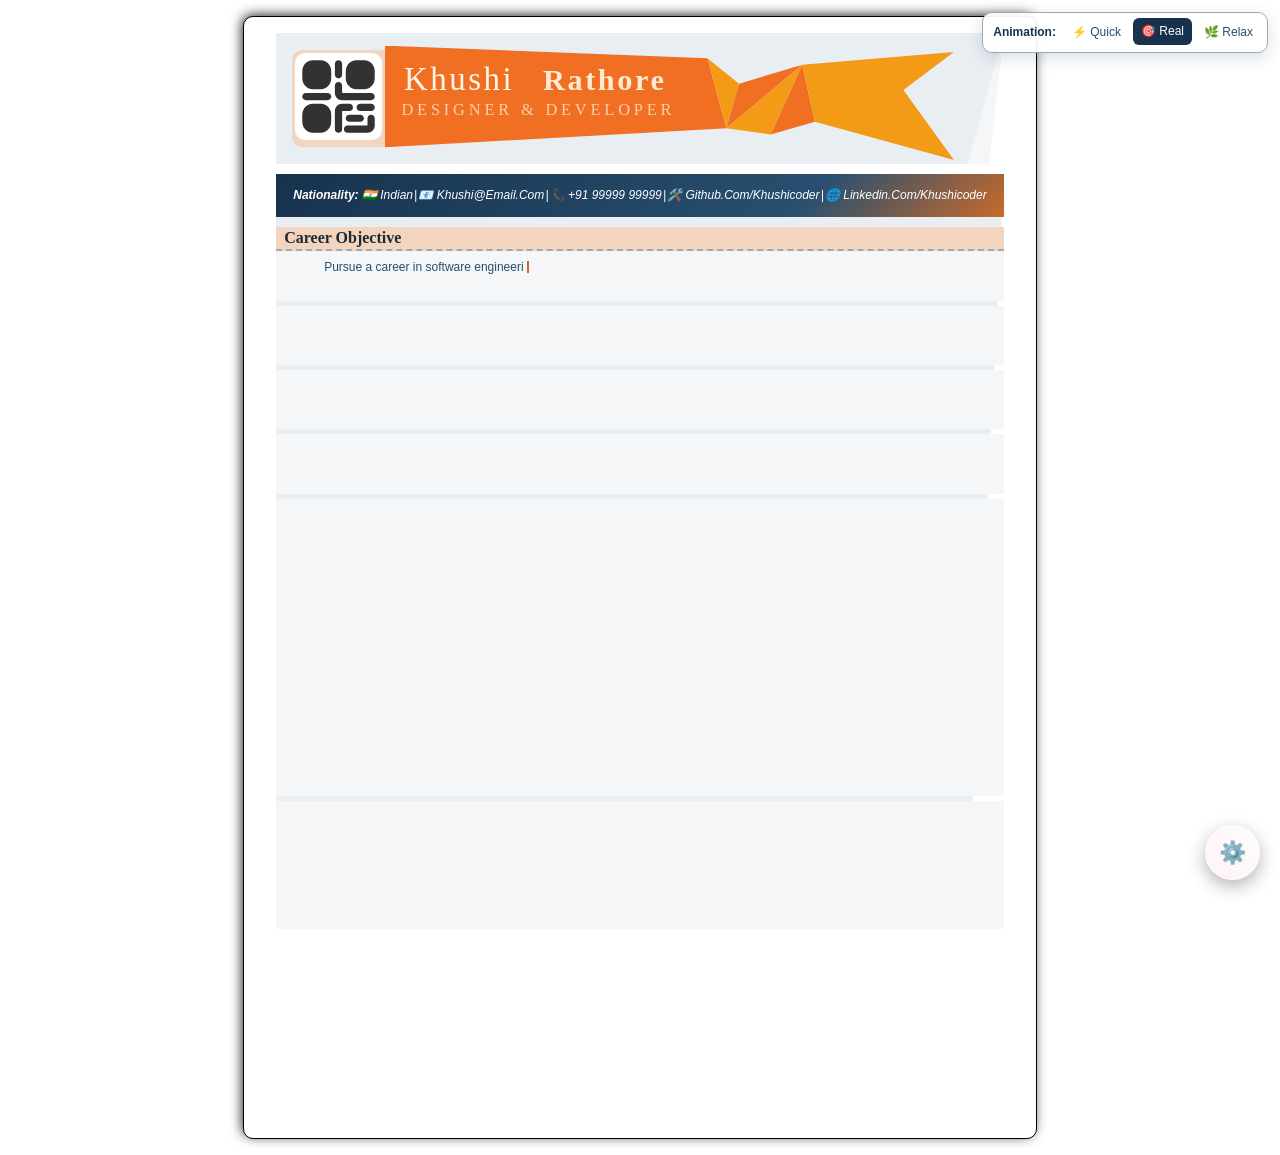
==== commit ddfaf03a: "add animation" ====
--- a/resumeTemplats/kresume.html
+++ b/resumeTemplats/kresume.html
@@ -1,5 +1,5 @@
 <!doctype html>
-<html lang="en">
+<html lang="en" data-animation-speed="real">
 
 <head>
 	<meta charset="UTF-8" />
@@ -27,8 +27,23 @@
 	<link rel="stylesheet" href="style.css">
 </head>
 
-<body>
-	<div class="page">
+	<body>
+		<div class="animation-selector" role="radiogroup" aria-label="Animation speed">
+			<span class="animation-selector__title">Animation:</span>
+			<label>
+				<input type="radio" name="animation-speed" value="quick" />
+				<span>⚡ Quick</span>
+			</label>
+			<label>
+				<input type="radio" name="animation-speed" value="real" checked />
+				<span>🎯 Real</span>
+			</label>
+			<label>
+				<input type="radio" name="animation-speed" value="relax" />
+				<span>🌿 Relax</span>
+			</label>
+		</div>
+		<div class="page">
 		<header>
 			<section class="qr_container">
 				<img src="./qrcode.svg" alt="QR code" width="350" height="100" />
@@ -93,6 +108,7 @@
 				<h3 class="heading">Education</h3>
 				<section class="edu_list">
 					<article class="edu_item" role="list_item">
+						<div class="edu_content">
 						<h4 class="title_text">
 							Diploma in Computer Science & Engineering
 						</h4>
@@ -102,29 +118,36 @@
 						<p>
 							<strong class="item_title">Year: </strong><span>2024-2026</span>
 						</p>
+						</div>
 					</article>
 					<article class="edu_item" role="list_item">
+						<div class="edu_content">
 						<h4 class="title_text">Bachelor (B.Sc.)</h4>
 						<p><strong class="item_title">Board: </strong><span>UU</span></p>
 						<p>
 							<strong class="item_title">Year: </strong><span>2021-2026</span>
 						</p>
+						</div>
 					</article>
 					<article class="edu_item" role="list_item">
+						<div class="edu_content">
 						<h4 class="title_text">Intermediate (12th)</h4>
 						<p>
 							<strong class="item_title">Board: </strong><span>CBSE</span>
 						</p>
 						<p><strong class="item_title">Year: </strong><span>2021</span></p>
 						<p><strong>Percentage: </strong><span>71.5%</span></p>
+						</div>
 					</article>
 					<article class="edu_item" role="list_item">
+						<div class="edu_content">
 						<h4 class="title_text">High School (10th)</h4>
 						<p>
 							<strong class="item_title">Board: </strong><span>CBSE</span>
 						</p>
 						<p><strong class="item_title">Year: </strong><span>2019</span></p>
 						<p><strong>Percentage: </strong><span>79.17%</span></p>
+						</div>
 					</article>
 				</section>
 			</section>
@@ -153,21 +176,130 @@
 	<script>
 
 		const edu = document.querySelector(".edu_list");
-
-		const observer = new IntersectionObserver((entries) => {
-			entries.forEach(entry => {
-				if (entry.isIntersecting) {
-					entry.target.classList.add("show-line");
+		const animationSpeedInputs = document.querySelectorAll('input[name="animation-speed"]');
+		const animationSpeedConfig = {
+			quick: { character: 8, comma: 40, period: 80 },
+			real: { character: 20, comma: 100, period: 200 },
+			relax: { character: 38, comma: 180, period: 350 },
+		};
+
+		const getAnimationSpeed = () => {
+			const selectedMode = document.querySelector('input[name="animation-speed"]:checked')?.value || "real";
+			return animationSpeedConfig[selectedMode];
+		};
+
+		animationSpeedInputs.forEach(input => {
+			input.addEventListener("change", () => {
+				document.documentElement.dataset.animationSpeed = input.value;
+			});
+		});
+
+		const story = {
+			careerHeading: document.querySelector(".cariare_objetive .heading"),
+			careerContent: document.querySelector(".cariare_objetive p"),
+			workHeading: document.querySelector(".work_expriance .heading"),
+			workContent: document.querySelector(".work_expriance article"),
+			technicalHeading: document.querySelector(".technical_skills .heading"),
+			technicalItems: [...document.querySelectorAll(".technical_skills li")],
+			softHeading: document.querySelector(".soft_skills .heading"),
+			softItems: [...document.querySelectorAll(".soft_skills li")],
+			educationHeading: document.querySelector(".education > .heading"),
+			projectHeading: document.querySelector(".projects > .heading"),
+			projectTitle: document.querySelector(".project_item .title_text"),
+			projectDetails: [...document.querySelectorAll(".project_item p")],
+		};
+		const storyElements = [
+			story.careerHeading, story.careerContent,
+			story.workHeading, story.workContent,
+			story.technicalHeading, ...story.technicalItems,
+			story.softHeading, ...story.softItems,
+			story.educationHeading,
+			story.projectHeading, story.projectTitle, ...story.projectDetails,
+		].filter(Boolean);
+		const originalContent = new Map(storyElements.map(element => [element, {
+			html: element.innerHTML,
+			text: element.textContent.replace(/\s+/g, " ").trim(),
+		}]));
+		let skipStory = false;
+		let storyStarted = false;
+
+		const wait = milliseconds => new Promise(resolve => window.setTimeout(resolve, milliseconds));
+		const typeElement = async element => {
+			if (!element) return;
+			const original = originalContent.get(element);
+			element.style.minHeight = `${element.offsetHeight}px`;
+			element.classList.remove("story-hidden");
+			element.textContent = "";
+			element.classList.add("typing-active");
+
+			for (const character of original.text) {
+				if (skipStory) break;
+				element.textContent += character;
+				const speed = getAnimationSpeed();
+				const delay = character === "." ? speed.period : character === "," ? speed.comma : speed.character;
+				await wait(delay);
+			}
+
+			element.innerHTML = original.html;
+			element.classList.remove("typing-active");
+		};
+
+		const typeItems = async items => {
+			for (const item of items) await typeElement(item);
+		};
+
+		const completeStory = () => {
+			skipStory = true;
+			storyElements.forEach(element => {
+				const original = originalContent.get(element);
+				element.innerHTML = original.html;
+				element.classList.remove("story-hidden", "typing-active");
+			});
+			edu?.classList.add("show-line");
+		};
+
+		const runStory = async () => {
+			if (storyStarted) return;
+			storyStarted = true;
+
+			await typeElement(story.careerHeading);
+			await typeElement(story.careerContent);
+			await typeElement(story.workHeading);
+			await typeElement(story.workContent);
+			await typeElement(story.technicalHeading);
+			await typeItems(story.technicalItems);
+			await typeElement(story.softHeading);
+			await typeItems(story.softItems);
+			await typeElement(story.educationHeading);
+
+			edu?.classList.add("show-line");
+			const mode = document.documentElement.dataset.animationSpeed || "real";
+			const educationWait = mode === "quick" ? 950 : mode === "relax" ? 2900 : 1800;
+			if (!skipStory) await wait(educationWait);
+
+			await typeElement(story.projectHeading);
+			await typeElement(story.projectTitle);
+			await typeItems(story.projectDetails);
+		};
+
+		storyElements.forEach(element => element.classList.add("story-hidden"));
+
+		if (window.matchMedia("(prefers-reduced-motion: reduce)").matches) {
+			completeStory();
+		} else {
+			const main = document.querySelector("main");
+			const storyObserver = new IntersectionObserver((entries, currentObserver) => {
+				if (entries.some(entry => entry.isIntersecting)) {
+					runStory();
+					currentObserver.disconnect();
 				}
-			});
-		}, {
-			threshold: 0.2,
-			rootMargin: "0px 0px -50px 0px"
-		});
-
-		if (edu) observer.observe(edu);
+			}, { threshold: 0.1 });
+			if (main) storyObserver.observe(main);
+		}
+
+		window.addEventListener("beforeprint", completeStory);
 	</script>
 
 </body>
 
-</html>+</html>
--- a/resumeTemplats/style.css
+++ b/resumeTemplats/style.css
@@ -32,6 +32,28 @@
   --duration-fast: 300ms;
   --duration-normal: 450ms;
   --duration-line: 1.5s;
+  --animation-step-delay: 300ms;
+}
+
+:root[data-animation-speed="quick"] {
+  --duration-fast: 160ms;
+  --duration-normal: 260ms;
+  --duration-line: 800ms;
+  --animation-step-delay: 140ms;
+}
+
+:root[data-animation-speed="real"] {
+  --duration-fast: 300ms;
+  --duration-normal: 450ms;
+  --duration-line: 1.5s;
+  --animation-step-delay: 300ms;
+}
+
+:root[data-animation-speed="relax"] {
+  --duration-fast: 480ms;
+  --duration-normal: 720ms;
+  --duration-line: 2.4s;
+  --animation-step-delay: 500ms;
 }
 * {
   margin: 0;
@@ -419,16 +441,16 @@
 }
 
 section.education .edu_list.show-line .edu_item:nth-child(1)::before {
-  animation-delay: 0.3s;
+  animation-delay: var(--animation-step-delay);
 }
 section.education .edu_list.show-line .edu_item:nth-child(2)::before {
-  animation-delay: 0.6s;
+  animation-delay: calc(var(--animation-step-delay) * 2);
 }
 section.education .edu_list.show-line .edu_item:nth-child(3)::before {
-  animation-delay: 0.9s;
+  animation-delay: calc(var(--animation-step-delay) * 3);
 }
 section.education .edu_list.show-line .edu_item:nth-child(4)::before {
-  animation-delay: 1.2s;
+  animation-delay: calc(var(--animation-step-delay) * 4);
 }
 
 @keyframes educationLineDraw {
@@ -531,16 +553,16 @@
 }
 
 section.education .edu_list.show-line .edu_item:nth-child(1)::after {
-  animation-delay: 0.3s;
+  animation-delay: var(--animation-step-delay);
 }
 section.education .edu_list.show-line .edu_item:nth-child(2)::after {
-  animation-delay: 0.6s;
+  animation-delay: calc(var(--animation-step-delay) * 2);
 }
 section.education .edu_list.show-line .edu_item:nth-child(3)::after {
-  animation-delay: 0.9s;
+  animation-delay: calc(var(--animation-step-delay) * 3);
 }
 section.education .edu_list.show-line .edu_item:nth-child(4)::after {
-  animation-delay: 1.2s;
+  animation-delay: calc(var(--animation-step-delay) * 4);
 }
 
 @keyframes educationPointerPop {
@@ -600,13 +622,187 @@
   color: var(--color-accent);
 }
 
+.animation-selector {
+  position: fixed;
+  top: 12px;
+  right: 12px;
+  z-index: 1000;
+  display: flex;
+  align-items: center;
+  gap: var(--space-xs);
+  padding: 6px;
+  border: 1px solid var(--color-border);
+  border-radius: var(--radius-md);
+  background: rgb(255 255 255 / 94%);
+  box-shadow: 0 5px 16px rgb(23 50 77 / 16%);
+  font-family: var(--font-body);
+  font-size: 12px;
+}
+
+.animation-selector__title {
+  padding: 0 var(--space-xs);
+  color: var(--color-heading);
+  font-weight: var(--font-weight-bold);
+}
+
+.animation-selector label {
+  cursor: pointer;
+}
+
+.animation-selector input {
+  position: absolute;
+  opacity: 0;
+  pointer-events: none;
+}
+
+.animation-selector label span {
+  display: inline-block;
+  padding: 5px 8px;
+  border-radius: var(--radius-sm);
+  color: var(--text-color2);
+  transition: background-color 160ms ease, color 160ms ease, transform 160ms ease;
+}
+
+.animation-selector input:checked + span {
+  background: var(--color-heading);
+  color: var(--color-on-dark);
+  transform: translateY(-1px);
+}
+
+.animation-selector input:focus-visible + span {
+  outline: 2px solid var(--color-accent);
+  outline-offset: 2px;
+}
+
+.typing-active::after {
+  content: "";
+  display: inline-block;
+  width: 2px;
+  height: 1em;
+  margin-left: 3px;
+  vertical-align: -0.12em;
+  background: var(--color-accent);
+  animation: typingCursorBlink 700ms steps(1) infinite;
+}
+
+.story-hidden {
+  visibility: hidden;
+  opacity: 0;
+}
+
+.story-reveal {
+  visibility: visible;
+  animation: storyReveal var(--duration-fast) ease-out both;
+}
+
+@keyframes storyReveal {
+  from { opacity: 0; transform: translateY(5px); }
+  to { opacity: 1; transform: translateY(0); }
+}
+
+@keyframes typingCursorBlink {
+  50% { opacity: 0; }
+}
+
+/* Direction-board 3D hover: cards hinge from the center line */
+section.education .edu_list {
+  perspective: 900px;
+  transform-style: preserve-3d;
+}
+
+section.education .edu_list .edu_item {
+  opacity: 1;
+  transform: none;
+  animation: none;
+}
+
+section.education .edu_list.show-line .edu_item {
+  opacity: 1;
+  transform: none;
+  animation: none;
+}
+
+section.education[role="list"] .edu_item {
+  padding: 0;
+  background: transparent;
+}
+
+section.education .edu_list .edu_content {
+  padding: 5px 10px;
+  border-radius: var(--radius-md);
+  background: var(--base_color);
+  backface-visibility: hidden;
+  transform-style: preserve-3d;
+  transition:
+    scale 180ms ease-out,
+    rotate 180ms ease-out,
+    filter 180ms ease-out;
+}
+
+section.education .edu_list .edu_item:nth-child(odd) .edu_content {
+  transform-origin: right center;
+}
+
+section.education .edu_list .edu_item:nth-child(even) .edu_content {
+  transform-origin: left center;
+}
+
+section.education .edu_list:not(.show-line) .edu_content {
+  opacity: 0;
+  transform: translateY(20px) scale(0.97);
+}
+
+section.education .edu_list.show-line .edu_content {
+  animation: educationCardPop var(--duration-normal) cubic-bezier(0.22, 1, 0.36, 1) both;
+}
+
+section.education .edu_list.show-line .edu_item:nth-child(1) .edu_content { animation-delay: var(--animation-step-delay); }
+section.education .edu_list.show-line .edu_item:nth-child(2) .edu_content { animation-delay: calc(var(--animation-step-delay) * 2); }
+section.education .edu_list.show-line .edu_item:nth-child(3) .edu_content { animation-delay: calc(var(--animation-step-delay) * 3); }
+section.education .edu_list.show-line .edu_item:nth-child(4) .edu_content { animation-delay: calc(var(--animation-step-delay) * 4); }
+
+@media (hover: hover) {
+  section.education .edu_list .edu_item:nth-child(odd):hover .edu_content {
+    rotate: y 7deg;
+    scale: 1.08 1;
+    filter: drop-shadow(0 8px 8px rgb(23 50 77 / 20%));
+  }
+
+  section.education .edu_list .edu_item:nth-child(even):hover .edu_content {
+    rotate: y -7deg;
+    scale: 1.08 1;
+    filter: drop-shadow(0 8px 8px rgb(23 50 77 / 20%));
+  }
+
+  section.education .edu_list .edu_item:hover {
+    z-index: 10;
+  }
+}
+
 @media (prefers-reduced-motion: reduce) {
+  .story-hidden,
+  .story-reveal {
+    visibility: visible;
+    opacity: 1;
+    transform: none;
+    animation: none !important;
+  }
+
+  .typing-active::after {
+    display: none;
+    animation: none;
+  }
+
+  section.education .edu_list .edu_content,
   section.education .edu_list .edu_item,
   section.education .edu_list .edu_item::before,
   section.education .edu_list .edu_item::after {
     opacity: 1;
     scale: 1;
     transform: none;
+    translate: none;
+    rotate: none;
+    filter: none;
     animation: none !important;
     transition: none !important;
   }
@@ -618,6 +814,33 @@
 }
 
 @media print {
+  .story-hidden,
+  .story-reveal {
+    visibility: visible;
+    opacity: 1;
+    transform: none;
+    animation: none;
+  }
+
+  .animation-selector {
+    display: none;
+  }
+
+  .typing-active::after {
+    display: none;
+  }
+
+  section.education .edu_list .edu_content,
+  section.education .edu_list .edu_item {
+    opacity: 1;
+    translate: none;
+    rotate: none;
+    scale: 1;
+    transform: none;
+    filter: none;
+    animation: none;
+  }
+
   .page {
     margin: 0;
     box-shadow: none;
